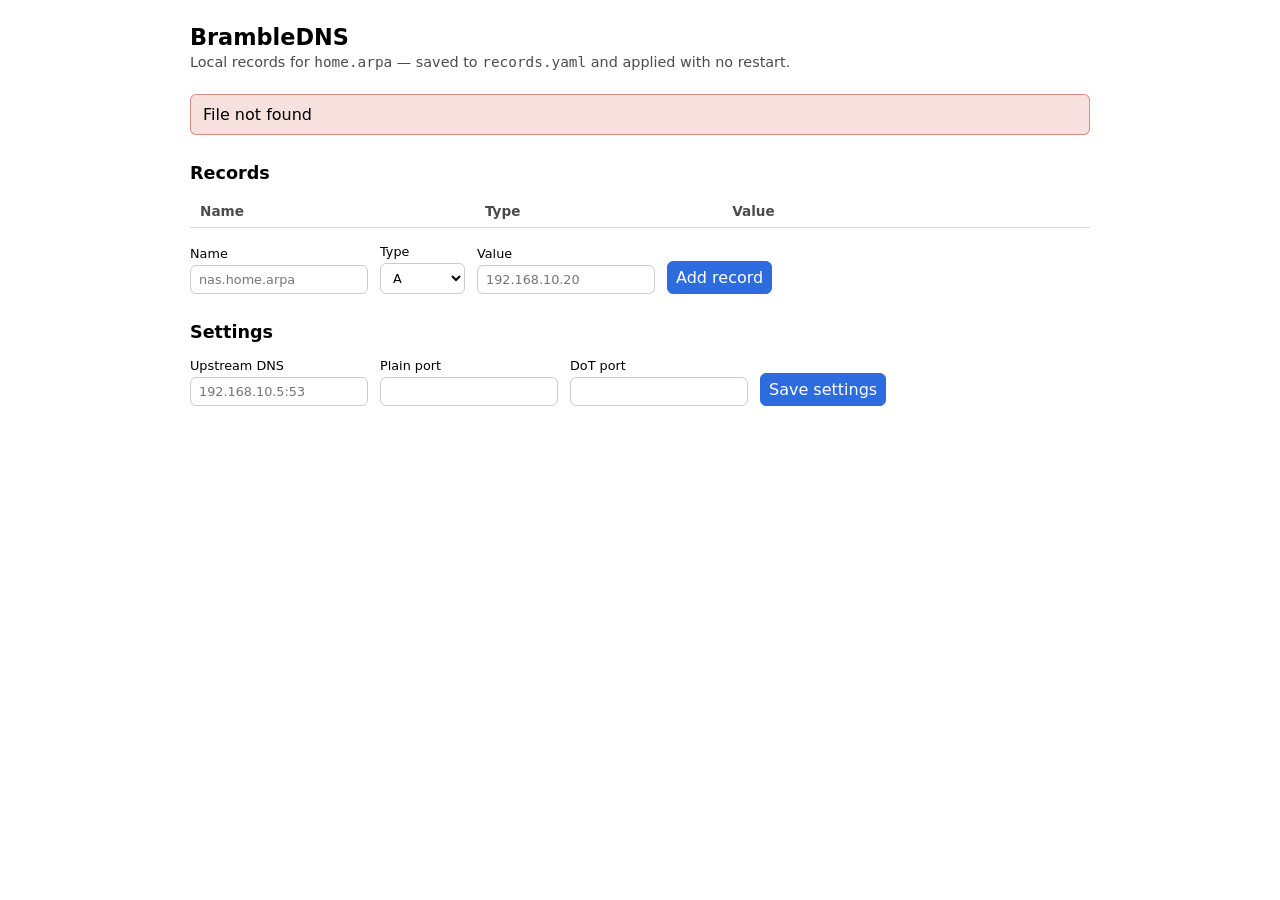
==== internal/gui/static/index.html @ d4164b3c "Add Phase 2: basic GUI with local record editing and live reload" ====
<!doctype html>
<html lang="en">
<head>
  <meta charset="utf-8">
  <meta name="viewport" content="width=device-width, initial-scale=1">
  <title>BrambleDNS</title>
  <style>
    :root { color-scheme: light dark; --gap: 12px; }
    body { font-family: system-ui, sans-serif; margin: 0; padding: 24px; max-width: 900px; margin-inline: auto; }
    h1 { font-size: 1.4rem; margin: 0 0 4px; }
    .sub { opacity: 0.7; margin: 0 0 24px; font-size: 0.9rem; }
    h2 { font-size: 1.1rem; margin: 28px 0 12px; }
    table { border-collapse: collapse; width: 100%; }
    th, td { text-align: left; padding: 8px 10px; border-bottom: 1px solid rgba(128,128,128,0.3); }
    th { font-weight: 600; font-size: 0.85rem; opacity: 0.7; }
    input, select, button { font: inherit; padding: 6px 8px; border-radius: 6px; border: 1px solid rgba(128,128,128,0.4); background: transparent; color: inherit; }
    button { cursor: pointer; }
    button.primary { background: #2d6cdf; color: #fff; border-color: #2d6cdf; }
    button.danger { border-color: #c0392b; color: #c0392b; }
    form.row { display: flex; gap: var(--gap); flex-wrap: wrap; align-items: end; margin-top: 16px; }
    .field { display: flex; flex-direction: column; gap: 4px; font-size: 0.8rem; }
    #msg { margin-top: 16px; padding: 10px 12px; border-radius: 6px; display: none; white-space: pre-wrap; }
    #msg.ok { display: block; background: rgba(46,160,67,0.15); border: 1px solid rgba(46,160,67,0.5); }
    #msg.err { display: block; background: rgba(192,57,43,0.15); border: 1px solid rgba(192,57,43,0.5); }
    .mono { font-family: ui-monospace, monospace; }
  </style>
</head>
<body>
  <h1>BrambleDNS</h1>
  <p class="sub">Local records for <span class="mono">home.arpa</span> — saved to <span class="mono">records.yaml</span> and applied with no restart.</p>

  <div id="msg"></div>

  <h2>Records</h2>
  <table>
    <thead><tr><th>Name</th><th>Type</th><th>Value</th><th></th></tr></thead>
    <tbody id="rows"></tbody>
  </table>

  <form class="row" id="add">
    <label class="field">Name<input id="name" placeholder="nas.home.arpa" required></label>
    <label class="field">Type
      <select id="type">
        <option>A</option><option>AAAA</option><option>CNAME</option>
      </select>
    </label>
    <label class="field">Value<input id="value" placeholder="192.168.10.20" required></label>
    <button class="primary" type="submit">Add record</button>
  </form>

  <h2>Settings</h2>
  <form class="row" id="settings">
    <label class="field">Upstream DNS<input id="upstream" placeholder="192.168.10.5:53"></label>
    <label class="field">Plain port<input id="plainPort" type="number"></label>
    <label class="field">DoT port<input id="dotPort" type="number"></label>
    <button class="primary" type="submit">Save settings</button>
  </form>

  <script>
    const $ = (id) => document.getElementById(id);
    const msg = $("msg");
    function show(text, ok) { msg.textContent = text; msg.className = ok ? "ok" : "err"; }

    async function api(method, path, body) {
      const res = await fetch(path, {
        method,
        headers: body ? { "Content-Type": "application/json" } : undefined,
        body: body ? JSON.stringify(body) : undefined,
      });
      if (res.status === 204) return null;
      const data = await res.json().catch(() => ({}));
      if (!res.ok) throw new Error(data.error || res.statusText);
      return data;
    }

    function valueOf(r) {
      if (r.default) return r.default;
      if (r.vlan_overrides && r.vlan_overrides.length) return "(per-VLAN)";
      return "";
    }

    async function loadRecords() {
      const data = await api("GET", "/api/records");
      const rows = $("rows");
      rows.innerHTML = "";
      for (const r of (data.records || [])) {
        const tr = document.createElement("tr");
        tr.innerHTML = `<td class="mono">${r.name}</td><td>${r.type}</td><td class="mono">${valueOf(r)}</td>`;
        const td = document.createElement("td");
        const del = document.createElement("button");
        del.className = "danger"; del.textContent = "Delete";
        del.onclick = async () => {
          try {
            await api("DELETE", `/api/records/${encodeURIComponent(r.name)}/${r.type}`);
            show(`Deleted ${r.type} ${r.name}`, true);
            loadRecords();
          } catch (e) { show(e.message, false); }
        };
        td.appendChild(del); tr.appendChild(td); rows.appendChild(tr);
      }
    }

    async function loadSettings() {
      const s = await api("GET", "/api/settings");
      $("upstream").value = (s.upstream_dns && s.upstream_dns.address) || "";
      $("plainPort").value = (s.listeners && s.listeners.plain && s.listeners.plain.port) || "";
      $("dotPort").value = (s.listeners && s.listeners.dot && s.listeners.dot.port) || "";
      window._settings = s;
    }

    $("add").onsubmit = async (e) => {
      e.preventDefault();
      const rec = { name: $("name").value.trim(), type: $("type").value, default: $("value").value.trim() };
      try {
        await api("POST", "/api/records", rec);
        show(`Added ${rec.type} ${rec.name} → ${rec.default}. Resolvable now, no restart.`, true);
        $("name").value = ""; $("value").value = "";
        loadRecords();
      } catch (err) { show(err.message, false); }
    };

    $("settings").onsubmit = async (e) => {
      e.preventDefault();
      const s = window._settings || {};
      s.upstream_dns = s.upstream_dns || {};
      s.upstream_dns.address = $("upstream").value.trim();
      s.listeners = s.listeners || {};
      s.listeners.plain = s.listeners.plain || {};
      s.listeners.dot = s.listeners.dot || {};
      s.listeners.plain.port = Number($("plainPort").value) || s.listeners.plain.port;
      s.listeners.dot.port = Number($("dotPort").value) || s.listeners.dot.port;
      try {
        await api("PUT", "/api/settings", s);
        show("Settings saved and applied.", true);
      } catch (err) { show(err.message, false); }
    };

    loadRecords().catch((e) => show(e.message, false));
    loadSettings().catch((e) => show(e.message, false));
  </script>
</body>
</html>
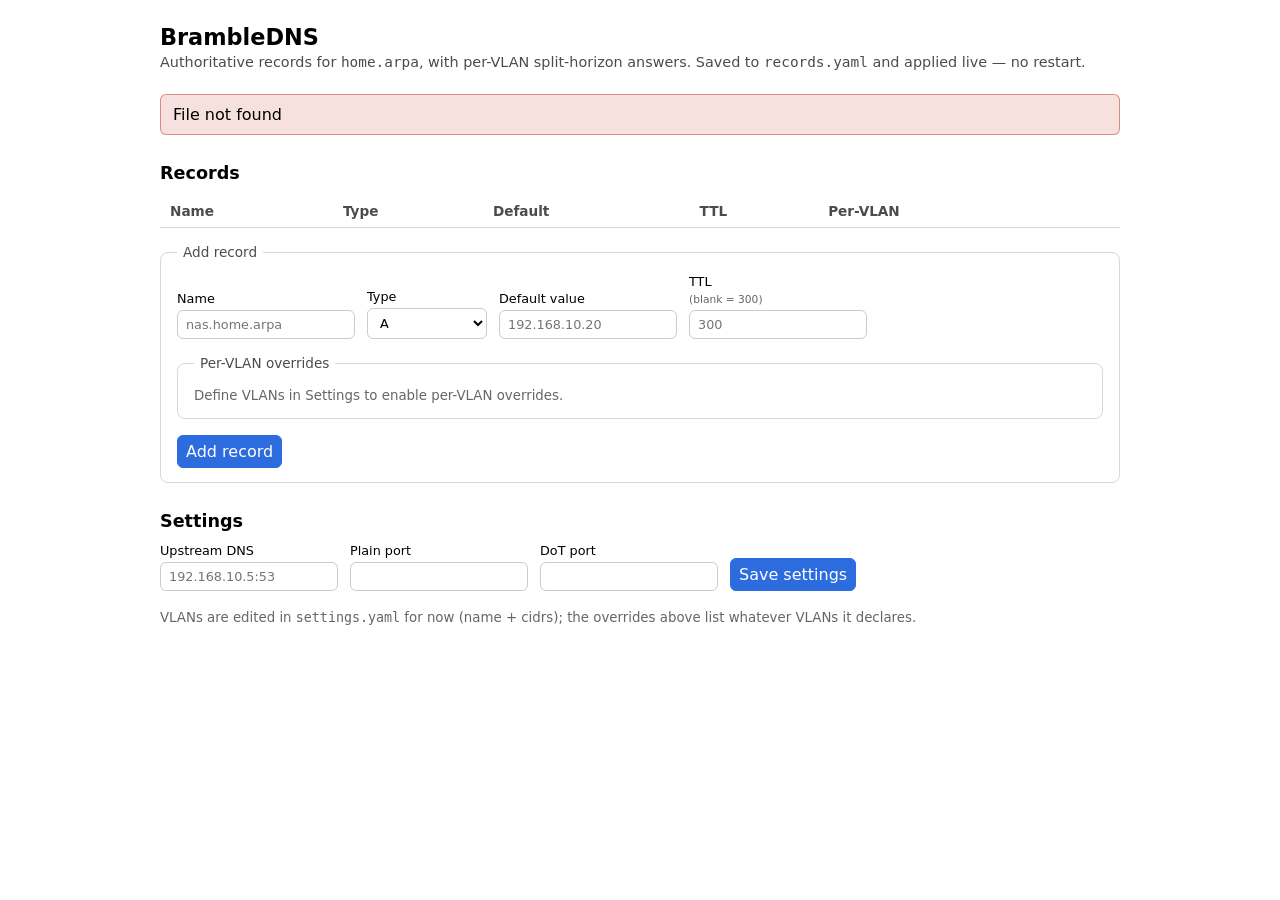
==== commit 3253d5f5: "Add split-horizon support with VLAN-based DNS overrides and JSON-backed zone data." ====
--- a/internal/gui/static/index.html
+++ b/internal/gui/static/index.html
@@ -6,46 +6,66 @@
   <title>BrambleDNS</title>
   <style>
     :root { color-scheme: light dark; --gap: 12px; }
-    body { font-family: system-ui, sans-serif; margin: 0; padding: 24px; max-width: 900px; margin-inline: auto; }
+    body { font-family: system-ui, sans-serif; margin: 0; padding: 24px; max-width: 960px; margin-inline: auto; }
     h1 { font-size: 1.4rem; margin: 0 0 4px; }
     .sub { opacity: 0.7; margin: 0 0 24px; font-size: 0.9rem; }
     h2 { font-size: 1.1rem; margin: 28px 0 12px; }
     table { border-collapse: collapse; width: 100%; }
-    th, td { text-align: left; padding: 8px 10px; border-bottom: 1px solid rgba(128,128,128,0.3); }
+    th, td { text-align: left; padding: 8px 10px; border-bottom: 1px solid rgba(128,128,128,0.3); vertical-align: top; }
     th { font-weight: 600; font-size: 0.85rem; opacity: 0.7; }
     input, select, button { font: inherit; padding: 6px 8px; border-radius: 6px; border: 1px solid rgba(128,128,128,0.4); background: transparent; color: inherit; }
     button { cursor: pointer; }
     button.primary { background: #2d6cdf; color: #fff; border-color: #2d6cdf; }
-    button.danger { border-color: #c0392b; color: #c0392b; }
-    form.row { display: flex; gap: var(--gap); flex-wrap: wrap; align-items: end; margin-top: 16px; }
+    button.link { border: none; background: none; color: #2d6cdf; padding: 2px 6px; }
+    button.danger { border: none; background: none; color: #c0392b; padding: 2px 6px; }
+    fieldset { border: 1px solid rgba(128,128,128,0.3); border-radius: 8px; margin: 16px 0; padding: 14px 16px; }
+    legend { font-size: 0.85rem; opacity: 0.7; padding: 0 6px; }
+    .row { display: flex; gap: var(--gap); flex-wrap: wrap; align-items: end; }
     .field { display: flex; flex-direction: column; gap: 4px; font-size: 0.8rem; }
+    .field input, .field select { min-width: 120px; }
+    .ov { display: grid; grid-template-columns: 130px 90px 1fr 90px; gap: 8px; align-items: center; margin: 6px 0; font-size: 0.85rem; }
+    .ov .name { font-family: ui-monospace, monospace; }
     #msg { margin-top: 16px; padding: 10px 12px; border-radius: 6px; display: none; white-space: pre-wrap; }
     #msg.ok { display: block; background: rgba(46,160,67,0.15); border: 1px solid rgba(46,160,67,0.5); }
     #msg.err { display: block; background: rgba(192,57,43,0.15); border: 1px solid rgba(192,57,43,0.5); }
     .mono { font-family: ui-monospace, monospace; }
+    small.hint { opacity: 0.6; }
   </style>
 </head>
 <body>
   <h1>BrambleDNS</h1>
-  <p class="sub">Local records for <span class="mono">home.arpa</span> — saved to <span class="mono">records.yaml</span> and applied with no restart.</p>
+  <p class="sub">Authoritative records for <span class="mono">home.arpa</span>, with per-VLAN split-horizon answers. Saved to <span class="mono">records.yaml</span> and applied live — no restart.</p>
 
   <div id="msg"></div>
 
   <h2>Records</h2>
   <table>
-    <thead><tr><th>Name</th><th>Type</th><th>Value</th><th></th></tr></thead>
+    <thead><tr><th>Name</th><th>Type</th><th>Default</th><th>TTL</th><th>Per-VLAN</th><th></th></tr></thead>
     <tbody id="rows"></tbody>
   </table>
 
-  <form class="row" id="add">
-    <label class="field">Name<input id="name" placeholder="nas.home.arpa" required></label>
-    <label class="field">Type
-      <select id="type">
-        <option>A</option><option>AAAA</option><option>CNAME</option>
-      </select>
-    </label>
-    <label class="field">Value<input id="value" placeholder="192.168.10.20" required></label>
-    <button class="primary" type="submit">Add record</button>
+  <form id="rec">
+    <fieldset>
+      <legend id="formTitle">Add record</legend>
+      <div class="row">
+        <label class="field">Name<input id="name" placeholder="nas.home.arpa" required></label>
+        <label class="field">Type
+          <select id="type"><option>A</option><option>AAAA</option><option>CNAME</option></select>
+        </label>
+        <label class="field">Default value<input id="value" placeholder="192.168.10.20"></label>
+        <label class="field">TTL <small class="hint">(blank = 300)</small><input id="ttl" type="number" min="1" placeholder="300"></label>
+      </div>
+
+      <fieldset>
+        <legend>Per-VLAN overrides</legend>
+        <div id="overrides"><small class="hint">Define VLANs in Settings to enable per-VLAN overrides.</small></div>
+      </fieldset>
+
+      <div class="row">
+        <button class="primary" type="submit" id="submitBtn">Add record</button>
+        <button type="button" class="link" id="cancelEdit" style="display:none">Cancel edit</button>
+      </div>
+    </fieldset>
   </form>
 
   <h2>Settings</h2>
@@ -55,10 +75,14 @@
     <label class="field">DoT port<input id="dotPort" type="number"></label>
     <button class="primary" type="submit">Save settings</button>
   </form>
+  <p><small class="hint">VLANs are edited in <span class="mono">settings.yaml</span> for now (name + cidrs); the overrides above list whatever VLANs it declares.</small></p>
 
   <script>
     const $ = (id) => document.getElementById(id);
     const msg = $("msg");
+    let vlans = [];
+    let editing = null; // {name, type} when editing an existing record
+
     function show(text, ok) { msg.textContent = text; msg.className = ok ? "ok" : "err"; }
 
     async function api(method, path, body) {
@@ -73,11 +97,62 @@
       return data;
     }
 
-    function valueOf(r) {
-      if (r.default) return r.default;
-      if (r.vlan_overrides && r.vlan_overrides.length) return "(per-VLAN)";
-      return "";
-    }
+    function renderOverrideRows(existing) {
+      const wrap = $("overrides");
+      wrap.innerHTML = "";
+      if (!vlans.length) { wrap.innerHTML = '<small class="hint">Define VLANs in settings.yaml to enable per-VLAN overrides.</small>'; return; }
+      const byVlan = {};
+      (existing || []).forEach(o => byVlan[o.vlan] = o);
+      for (const v of vlans) {
+        const o = byVlan[v.name] || {};
+        const row = document.createElement("div");
+        row.className = "ov";
+        row.innerHTML =
+          `<span class="name">${v.name}</span>` +
+          `<label><input type="checkbox" data-k="nx" data-vlan="${v.name}" ${o.nxdomain ? "checked" : ""}> NXDOMAIN</label>` +
+          `<input data-k="val" data-vlan="${v.name}" placeholder="inherit default" value="${o.value || ""}">` +
+          `<input data-k="ttl" data-vlan="${v.name}" type="number" min="1" placeholder="inherit TTL" value="${o.ttl || ""}">`;
+        wrap.appendChild(row);
+      }
+    }
+
+    function collectOverrides() {
+      const out = [];
+      for (const v of vlans) {
+        const nx = document.querySelector(`[data-k=nx][data-vlan="${v.name}"]`).checked;
+        const val = document.querySelector(`[data-k=val][data-vlan="${v.name}"]`).value.trim();
+        const ttl = Number(document.querySelector(`[data-k=ttl][data-vlan="${v.name}"]`).value) || 0;
+        if (nx) { out.push({ vlan: v.name, nxdomain: true }); }
+        else if (val || ttl) { const o = { vlan: v.name }; if (val) o.value = val; if (ttl) o.ttl = ttl; out.push(o); }
+      }
+      return out;
+    }
+
+    function summarizeOverrides(r) {
+      if (!r.vlan_overrides || !r.vlan_overrides.length) return "—";
+      return r.vlan_overrides.map(o => o.nxdomain ? `${o.vlan}: ✗` : `${o.vlan}: ${o.value || "(dflt)"}${o.ttl ? " @" + o.ttl : ""}`).join(", ");
+    }
+
+    function startEdit(r) {
+      editing = { name: r.name, type: r.type };
+      $("formTitle").textContent = `Edit ${r.type} ${r.name}`;
+      $("submitBtn").textContent = "Save changes";
+      $("cancelEdit").style.display = "";
+      $("name").value = r.name; $("type").value = r.type;
+      $("value").value = r.default || ""; $("ttl").value = r.ttl || "";
+      renderOverrideRows(r.vlan_overrides);
+      window.scrollTo({ top: document.body.scrollHeight, behavior: "smooth" });
+    }
+
+    function resetForm() {
+      editing = null;
+      $("formTitle").textContent = "Add record";
+      $("submitBtn").textContent = "Add record";
+      $("cancelEdit").style.display = "none";
+      $("name").value = ""; $("value").value = ""; $("ttl").value = ""; $("type").value = "A";
+      renderOverrideRows([]);
+    }
+    $("cancelEdit").onclick = resetForm;
 
     async function loadRecords() {
       const data = await api("GET", "/api/records");
@@ -85,37 +160,38 @@
       rows.innerHTML = "";
       for (const r of (data.records || [])) {
         const tr = document.createElement("tr");
-        tr.innerHTML = `<td class="mono">${r.name}</td><td>${r.type}</td><td class="mono">${valueOf(r)}</td>`;
+        tr.innerHTML = `<td class="mono">${r.name}</td><td>${r.type}</td><td class="mono">${r.default || "—"}</td><td>${r.ttl || 300}</td><td>${summarizeOverrides(r)}</td>`;
         const td = document.createElement("td");
-        const del = document.createElement("button");
-        del.className = "danger"; del.textContent = "Delete";
+        const edit = document.createElement("button"); edit.className = "link"; edit.textContent = "Edit"; edit.onclick = () => startEdit(r);
+        const del = document.createElement("button"); del.className = "danger"; del.textContent = "Delete";
         del.onclick = async () => {
-          try {
-            await api("DELETE", `/api/records/${encodeURIComponent(r.name)}/${r.type}`);
-            show(`Deleted ${r.type} ${r.name}`, true);
-            loadRecords();
-          } catch (e) { show(e.message, false); }
+          try { await api("DELETE", `/api/records/${encodeURIComponent(r.name)}/${r.type}`); show(`Deleted ${r.type} ${r.name}`, true); loadRecords(); }
+          catch (e) { show(e.message, false); }
         };
-        td.appendChild(del); tr.appendChild(td); rows.appendChild(tr);
+        td.append(edit, del); tr.appendChild(td); rows.appendChild(tr);
       }
     }
 
     async function loadSettings() {
       const s = await api("GET", "/api/settings");
+      vlans = s.vlans || [];
       $("upstream").value = (s.upstream_dns && s.upstream_dns.address) || "";
       $("plainPort").value = (s.listeners && s.listeners.plain && s.listeners.plain.port) || "";
       $("dotPort").value = (s.listeners && s.listeners.dot && s.listeners.dot.port) || "";
       window._settings = s;
-    }
-
-    $("add").onsubmit = async (e) => {
+      renderOverrideRows(editing ? undefined : []);
+    }
+
+    $("rec").onsubmit = async (e) => {
       e.preventDefault();
-      const rec = { name: $("name").value.trim(), type: $("type").value, default: $("value").value.trim() };
+      const rec = { name: $("name").value.trim(), type: $("type").value };
+      const val = $("value").value.trim(); if (val) rec.default = val;
+      const ttl = Number($("ttl").value) || 0; if (ttl) rec.ttl = ttl;
+      const ov = collectOverrides(); if (ov.length) rec.vlan_overrides = ov;
       try {
-        await api("POST", "/api/records", rec);
-        show(`Added ${rec.type} ${rec.name} → ${rec.default}. Resolvable now, no restart.`, true);
-        $("name").value = ""; $("value").value = "";
-        loadRecords();
+        if (editing) { await api("PUT", `/api/records/${encodeURIComponent(editing.name)}/${editing.type}`, rec); show(`Updated ${rec.type} ${rec.name}. Applied live.`, true); }
+        else { await api("POST", "/api/records", rec); show(`Added ${rec.type} ${rec.name}. Resolvable now, no restart.`, true); }
+        resetForm(); loadRecords();
       } catch (err) { show(err.message, false); }
     };
 
@@ -124,19 +200,17 @@
       const s = window._settings || {};
       s.upstream_dns = s.upstream_dns || {};
       s.upstream_dns.address = $("upstream").value.trim();
-      s.listeners = s.listeners || {};
-      s.listeners.plain = s.listeners.plain || {};
-      s.listeners.dot = s.listeners.dot || {};
+      s.listeners = s.listeners || {}; s.listeners.plain = s.listeners.plain || {}; s.listeners.dot = s.listeners.dot || {};
       s.listeners.plain.port = Number($("plainPort").value) || s.listeners.plain.port;
       s.listeners.dot.port = Number($("dotPort").value) || s.listeners.dot.port;
-      try {
-        await api("PUT", "/api/settings", s);
-        show("Settings saved and applied.", true);
-      } catch (err) { show(err.message, false); }
+      try { await api("PUT", "/api/settings", s); show("Settings saved and applied.", true); }
+      catch (err) { show(err.message, false); }
     };
 
-    loadRecords().catch((e) => show(e.message, false));
-    loadSettings().catch((e) => show(e.message, false));
+    (async () => {
+      try { await loadSettings(); await loadRecords(); }
+      catch (e) { show(e.message, false); }
+    })();
   </script>
 </body>
 </html>
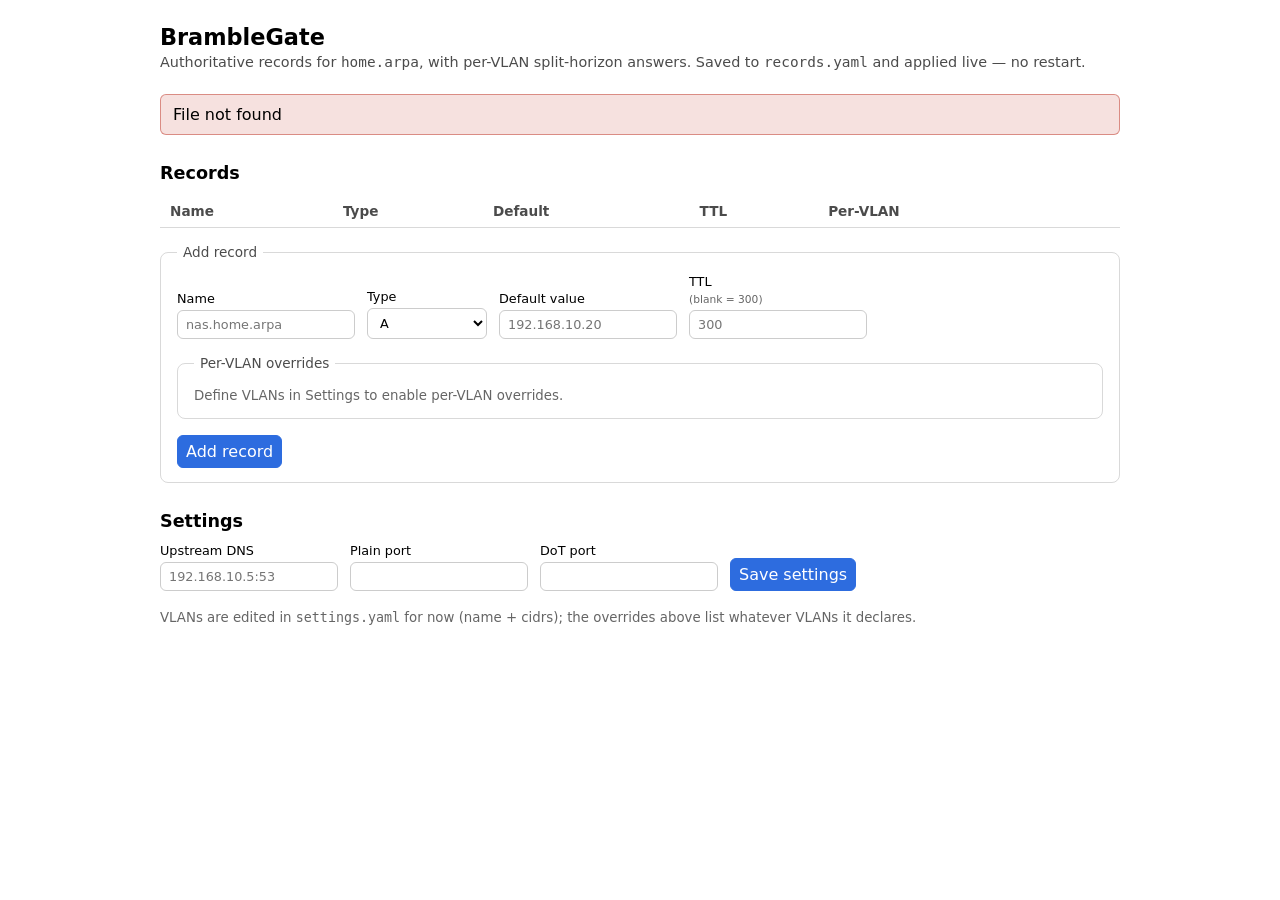
==== commit ad8b2440: "last second name change" ====
--- a/internal/gui/static/index.html
+++ b/internal/gui/static/index.html
@@ -3,7 +3,7 @@
 <head>
   <meta charset="utf-8">
   <meta name="viewport" content="width=device-width, initial-scale=1">
-  <title>BrambleDNS</title>
+  <title>BrambleGate</title>
   <style>
     :root { color-scheme: light dark; --gap: 12px; }
     body { font-family: system-ui, sans-serif; margin: 0; padding: 24px; max-width: 960px; margin-inline: auto; }
@@ -33,7 +33,7 @@
   </style>
 </head>
 <body>
-  <h1>BrambleDNS</h1>
+  <h1>BrambleGate</h1>
   <p class="sub">Authoritative records for <span class="mono">home.arpa</span>, with per-VLAN split-horizon answers. Saved to <span class="mono">records.yaml</span> and applied live — no restart.</p>
 
   <div id="msg"></div>
@@ -67,6 +67,15 @@
       </div>
     </fieldset>
   </form>
+
+  <section id="mdnsSection" style="display:none">
+    <h2>Discovered devices (mDNS)</h2>
+    <p><small class="hint">Names seen on the network, mapped into <span class="mono">home.arpa</span>. <b>Publish</b> serves it live; <b>Promote</b> writes a permanent record.</small></p>
+    <table>
+      <thead><tr><th>Name</th><th>Host</th><th>Service</th><th>Addresses</th><th>Served</th><th></th></tr></thead>
+      <tbody id="mdnsRows"></tbody>
+    </table>
+  </section>
 
   <h2>Settings</h2>
   <form class="row" id="settings">
@@ -207,9 +216,39 @@
       catch (err) { show(err.message, false); }
     };
 
+    async function loadMDNS() {
+      let data;
+      try { data = await api("GET", "/api/mdns"); }
+      catch { $("mdnsSection").style.display = "none"; return; } // disabled
+      $("mdnsSection").style.display = "";
+      const rows = $("mdnsRows");
+      rows.innerHTML = "";
+      for (const e of (data.entries || [])) {
+        const addrs = [...(e.ipv4 || []), ...(e.ipv6 || [])].join(", ");
+        const tr = document.createElement("tr");
+        tr.innerHTML = `<td class="mono">${e.name}</td><td class="mono">${e.host || ""}</td><td>${e.service || ""}</td><td class="mono">${addrs}</td><td>${e.published ? "✓" : "—"}</td>`;
+        const td = document.createElement("td");
+        const toggle = document.createElement("button");
+        toggle.className = "link";
+        toggle.textContent = e.published ? "Unpublish" : "Publish";
+        toggle.onclick = async () => {
+          try { await api("POST", `/api/mdns/${encodeURIComponent(e.name)}/${e.published ? "unpublish" : "publish"}`); loadMDNS(); }
+          catch (err) { show(err.message, false); }
+        };
+        const promote = document.createElement("button");
+        promote.className = "link"; promote.textContent = "Promote";
+        promote.onclick = async () => {
+          try { await api("POST", `/api/mdns/${encodeURIComponent(e.name)}/promote`); show(`Promoted ${e.name} to a permanent record.`, true); loadMDNS(); loadRecords(); }
+          catch (err) { show(err.message, false); }
+        };
+        td.append(toggle, promote); tr.appendChild(td); rows.appendChild(tr);
+      }
+    }
+
     (async () => {
-      try { await loadSettings(); await loadRecords(); }
+      try { await loadSettings(); await loadRecords(); await loadMDNS(); }
       catch (e) { show(e.message, false); }
+      setInterval(() => loadMDNS().catch(() => {}), 5000); // mDNS is live; refresh
     })();
   </script>
 </body>
